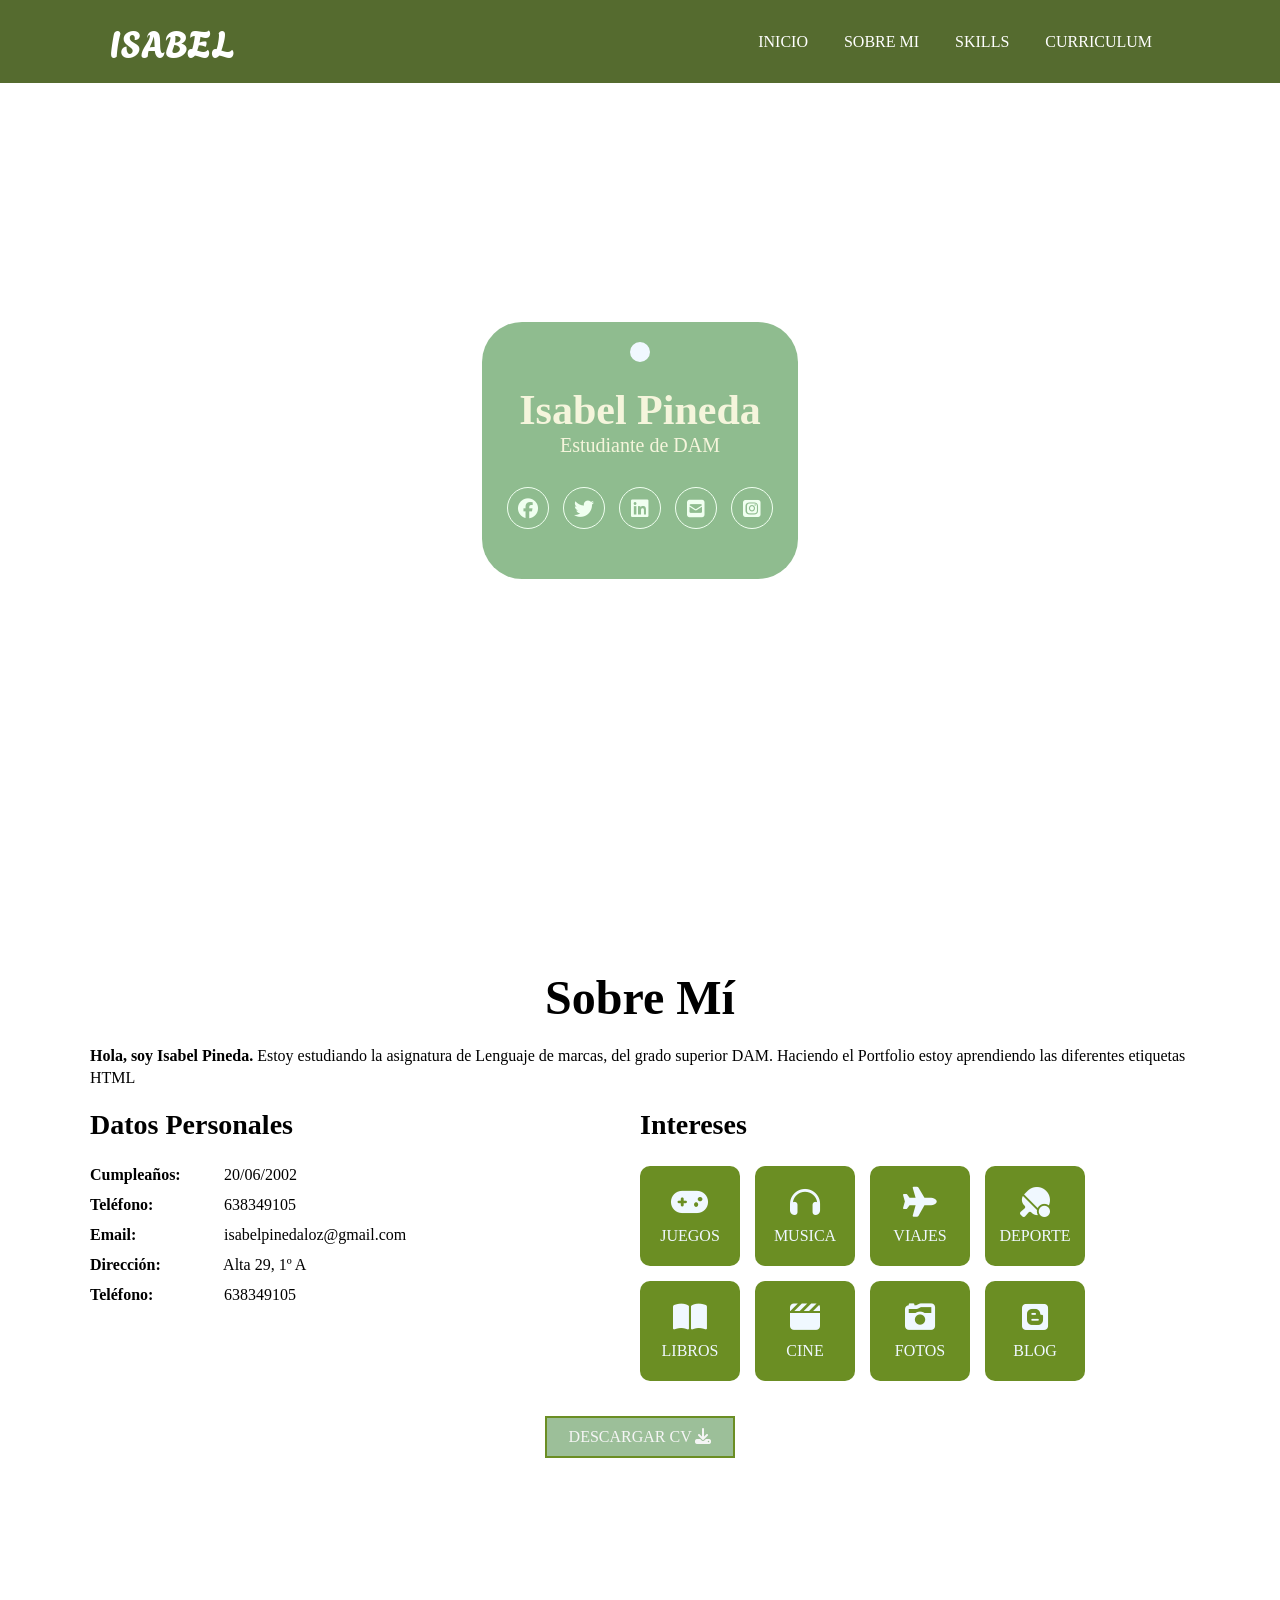
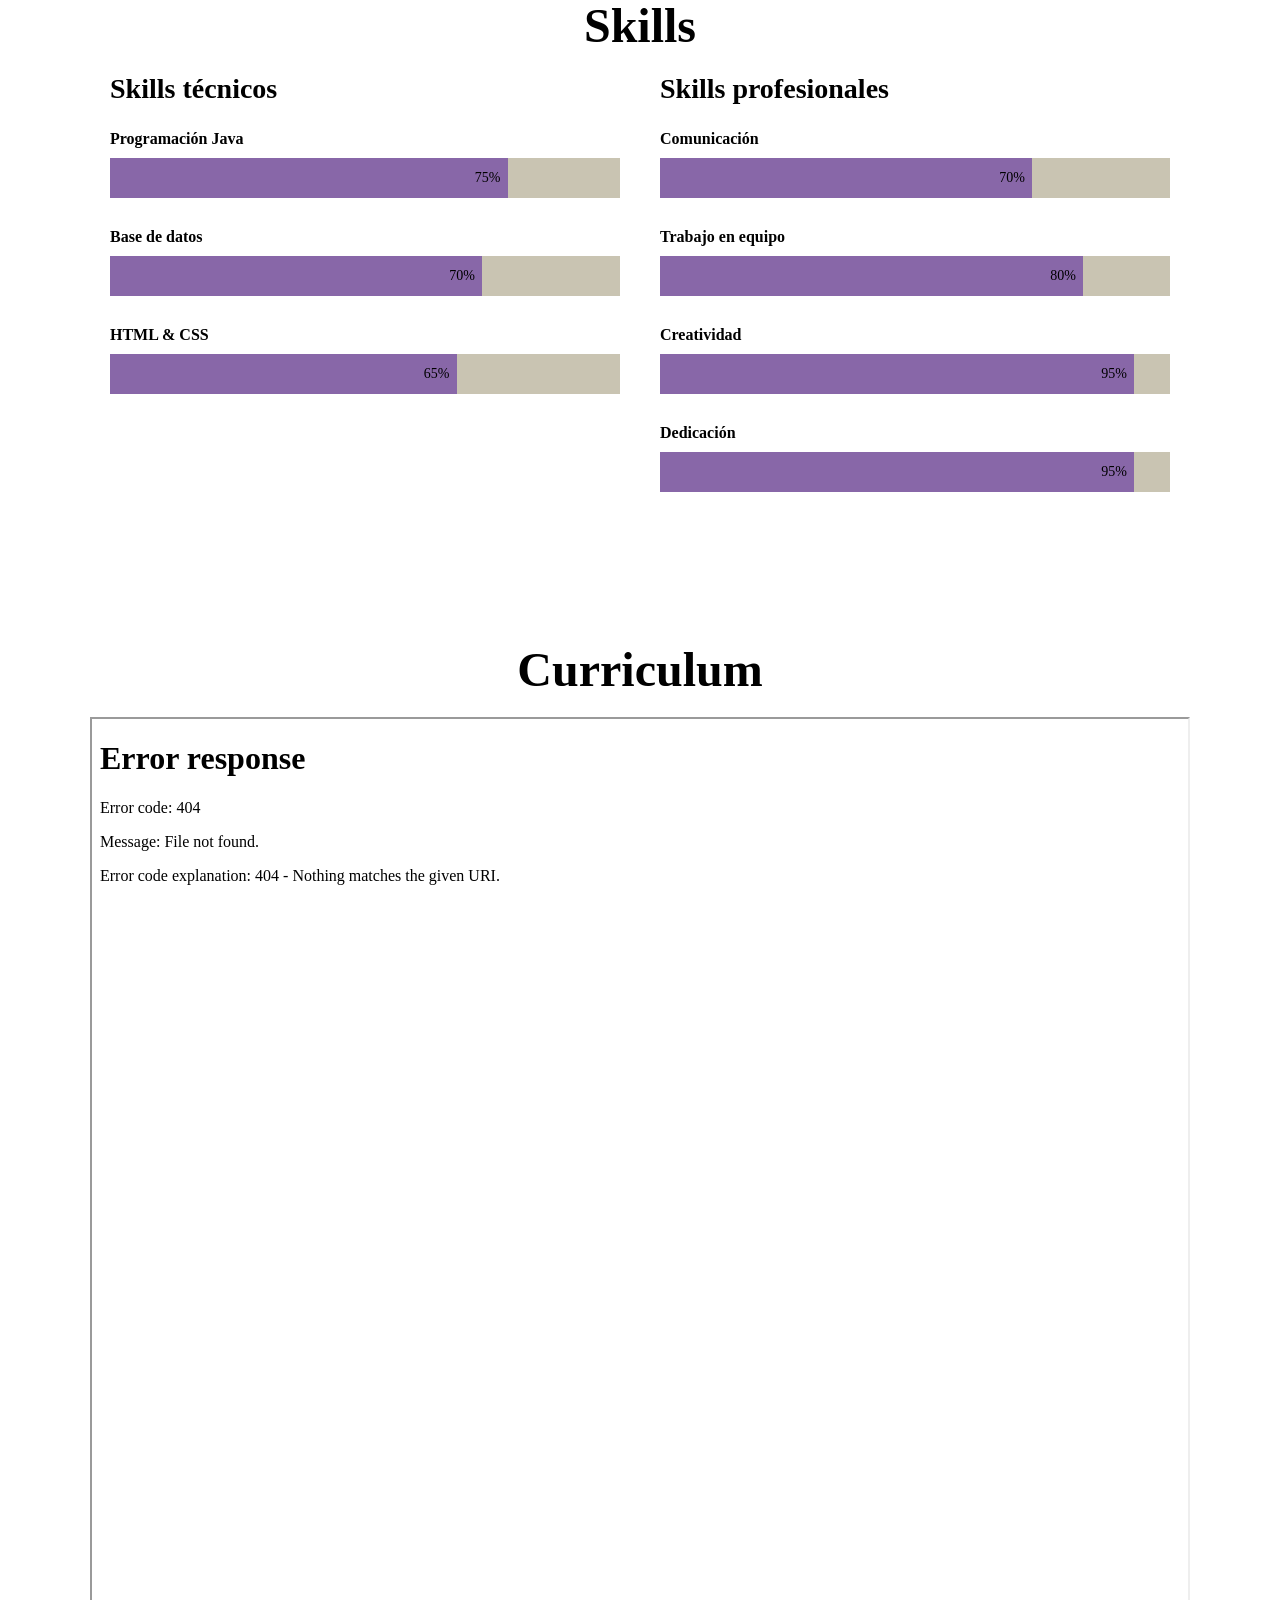
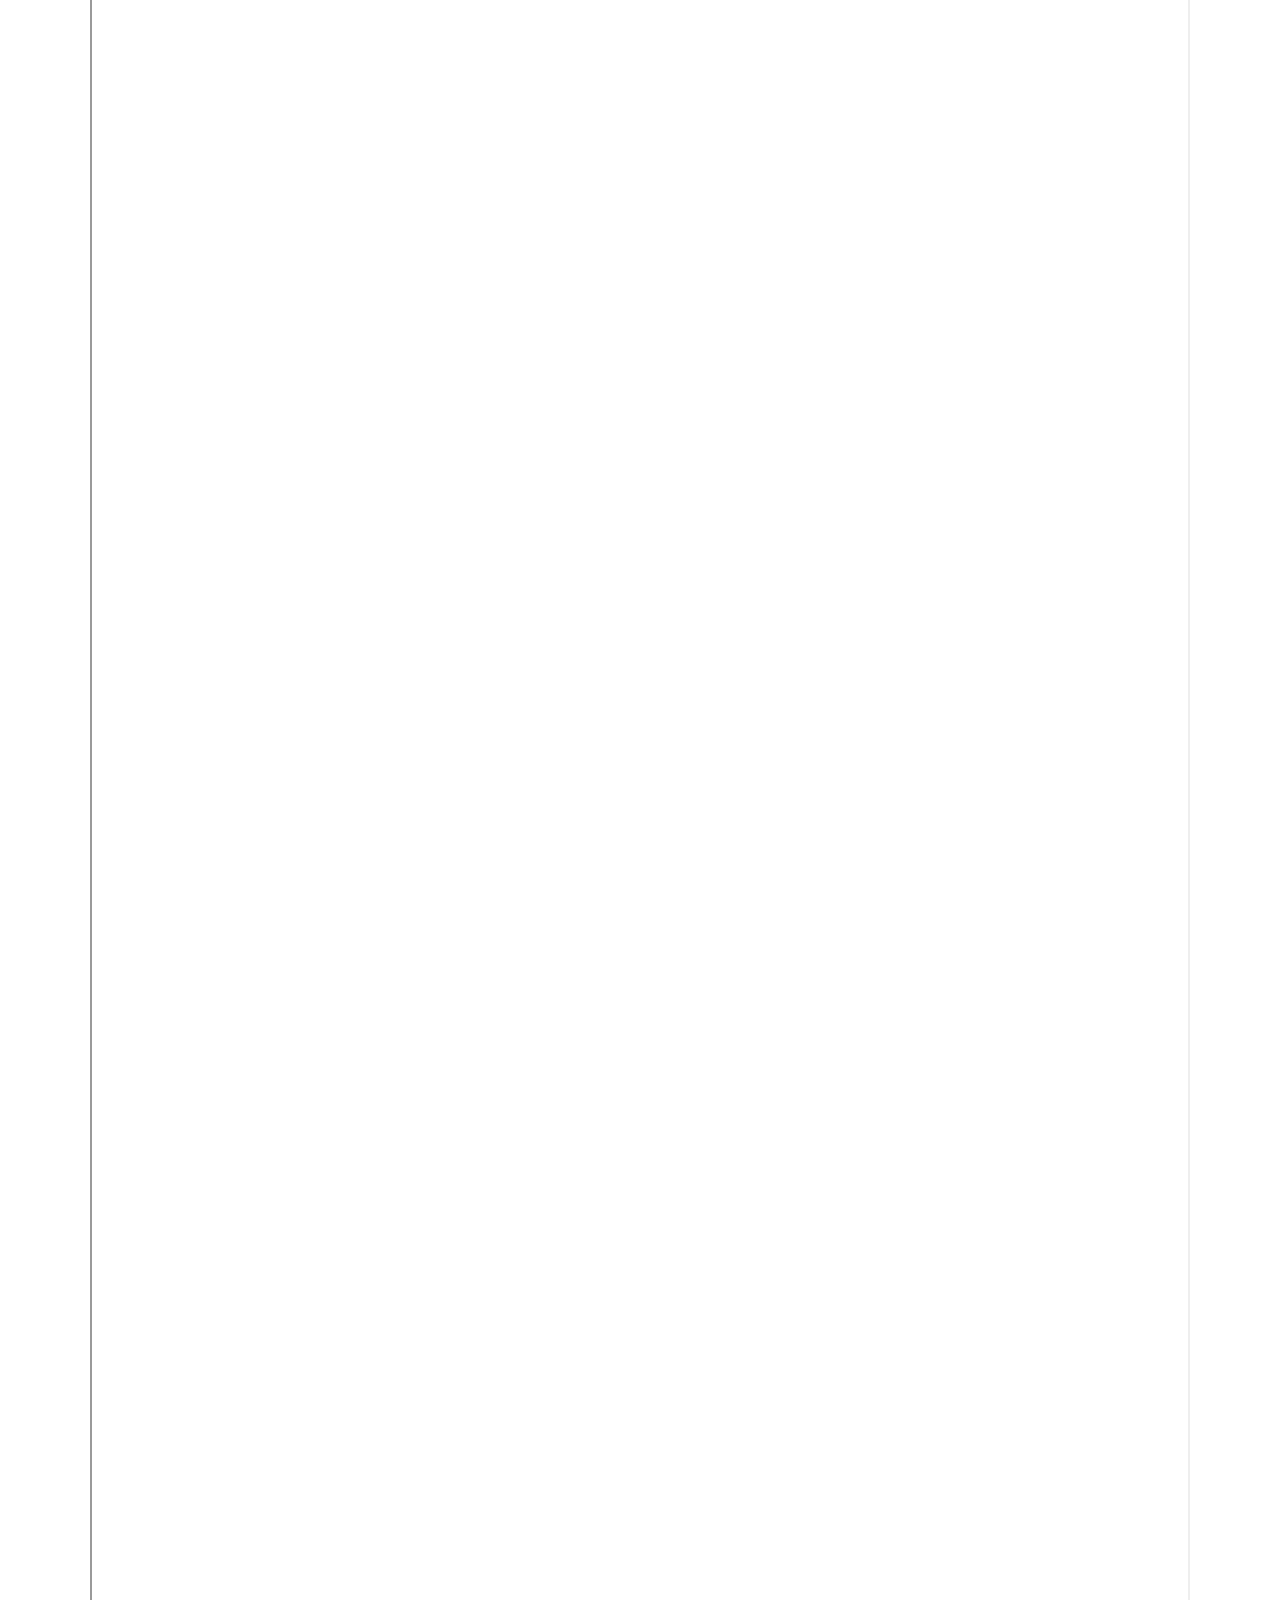
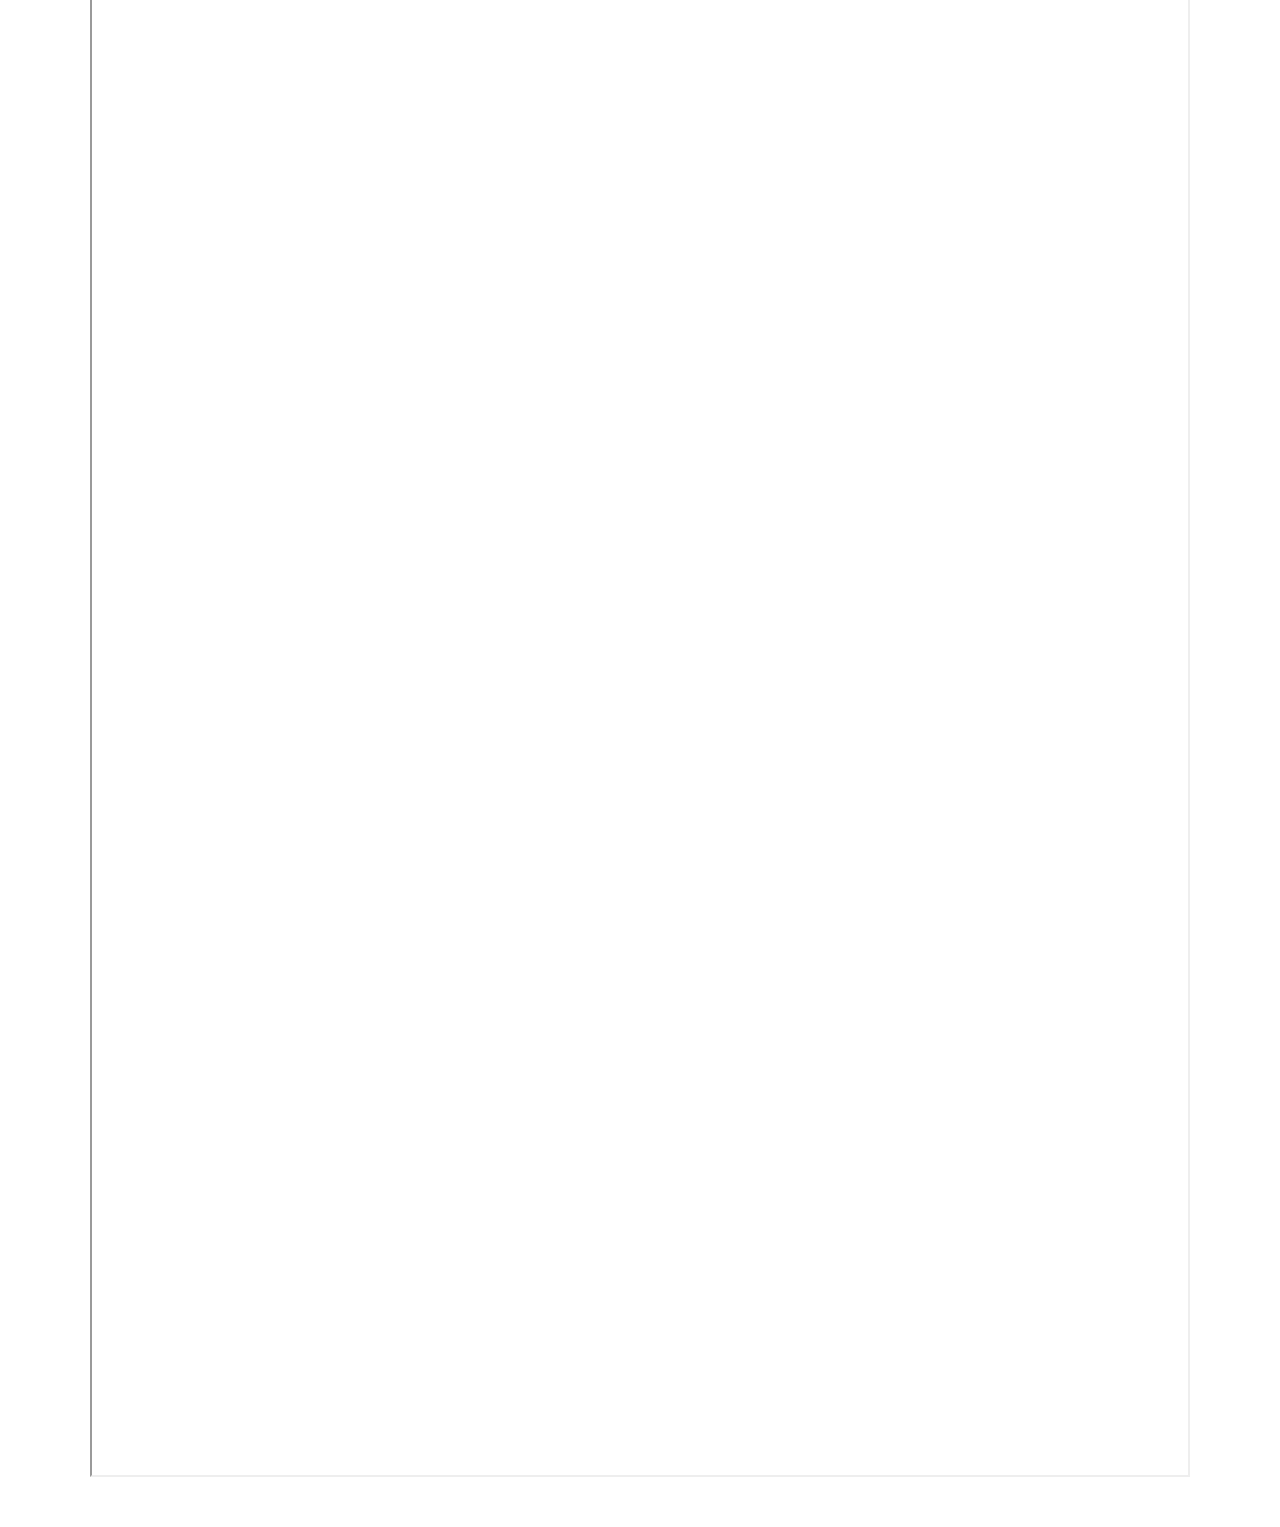
==== Portfolio/index.html @ 1b7d2fb7 "Add files via upload" ====
<!DOCTYPE html>

<html lang="es">
<head>
    <meta charset="UTF-8">
    <meta http-equiv="X-UA-Compatible" content="ie=edge">
    <meta name="viewport" content="width=device-width, initial-scale=1.0">
    <link rel="stylesheet" href="https://cdnjs.cloudflare.com/ajax/libs/font-awesome/6.4.2/css/all.min.css" integrity="sha512-z3gLpd7yknf1YoNbCzqRKc4qyor8gaKU1qmn+CShxbuBusANI9QpRohGBreCFkKxLhei6S9CQXFEbbKuqLg0DA==" crossorigin="anonymous" referrerpolicy="no-referrer" />
    <title>Portfolio</title>
    <link rel="stylesheet" href="estilos.css">
</head>
<body>
    <!--MENU ENCABEZADO-->
    <div class="contenedor-header">
        <header>
            <div class="logo">
                <a href="index.html">ISABEL</a>
            </div>
            <nav id="nav">
                <ul>
                    <li><a href="#inicio">INICIO</a></li>
                    <li><a href="#sobremi">SOBRE MI</a></li>
                    <li><a href="#skills">SKILLS</a></li>
                    <li><a href="#curriculum">CURRICULUM</a></li>
                </ul>
            </nav>
            <div class="nav-responsive">
                <i class="fa-solid fa-bars"></i>
            </div>
        </header>
    </div>

    <!--INICIO-->
    <section id="inicio" class="inicio">
        <div class="contenido-banner">
            <div class="contenedor-img">
                <img src="avatar.png" alt="">
            </div>
            <h1>Isabel Pineda</h1>
            <h2>Estudiante de DAM</h2>
            <div class="redes">
                <a href="https://www.facebook.com/" target="_blank"><i class="fa-brands fa-facebook"></i></a>
                <a href="https://twitter.com/" target="_blank"><i class="fa-brands fa-twitter"></i></a>
                <a href="https://es.linkedin.com/" target="_blank"><i class="fa-brands fa-linkedin"></i></a>
                <a href="./correo.png" target="_blank"><i class="fa-solid fa-square-envelope"></i></a>
                <a href="https://www.instagram.com/" target="_blank"><i class="fa-brands fa-square-instagram"></i></a>
            </div>
        </div>
    </section>

    <!--SOBRE MI-->
    <section id="sobremi" class="sobremi">
        <div class="contenido-seccion">
            <h2>Sobre Mí</h2>
            <p><span>Hola, soy Isabel Pineda.</span> Estoy estudiando la asignatura de Lenguaje de marcas, del grado superior DAM. Haciendo el Portfolio estoy aprendiendo las diferentes etiquetas HTML</p>
            <div class="fila">
                <!--DATOS PERSONALES-->
                <div class="col">
                    <h3>Datos Personales</h3>
                    <ul>
                        <li>
                            <strong>Cumpleaños: </strong>
                            20/06/2002
                        </li>
                        <li>
                            <strong>Teléfono: </strong>
                            638349105
                        </li>
                        <li>
                            <strong>Email: </strong>
                            isabelpinedaloz@gmail.com
                        </li>
                        <li>
                            <strong>Dirección: </strong>
                            Alta 29, 1º A 
                        </li>
                        <li>
                            <strong>Teléfono: </strong>
                            638349105
                        </li>
                    </ul> 
                </div>

                <!--INTERESES-->
                <div class="col">
                    <h3>Intereses</h3>
                    <div class="contenedor-intereses">
                        <div class="interes">
                            <i class="fa-solid fa-gamepad"></i>
                            <span><a href="./juegos.html" target="_blank">JUEGOS</a></span>
                        </div>
                        <div class="interes">
                            <i class="fa-solid fa-headphones"></i>
                            <span><a href="./musica.html" target="_blank">MUSICA</a></span>
                        </div>
                        <div class="interes">
                            <i class="fa-solid fa-plane"></i>
                            <span><a href="./viajes.html" target="_blank">VIAJES</a></span>
                        </div>
                        <div class="interes">
                            <i class="fa-solid fa-table-tennis-paddle-ball"></i>
                            <span><a href="./deporte.html" target="_blank">DEPORTE</a></span>
                        </div>
                        <div class="interes">
                            <i class="fa-solid fa-book-open"></i>
                            <span><a href="./libros.html" target="_blank">LIBROS</a></span>
                        </div>
                        <div class="interes">
                            <i class="fa-solid fa-clapperboard"></i>
                            <span><a href="./cine.html" target="_blank">CINE</a></span>
                        </div>
                        <div class="interes">
                            <i class="fa-solid fa-camera-retro"></i>
                            <span><a href="./fotos.html" target="_blank">FOTOS</a></span>
                        </div>
                        <div class="interes">
                            <i class="fa-brands fa-blogger"></i>                           
                            <span><a href="https://lmperfilisabel.blogspot.com/" target="_blank">BLOG</a></span>
                        </div>
                    </div>                     
                </div>
            </div>
            <button>

                <a href="cv.pdf" target="_blank" download="">DESCARGAR CV <i class="fa-solid fa-download"></i></a>
                <span class="overlay"></span>
            </button>
        </div>
    </section>

    <!--SKILLS-->
    <section class="skills" id="skills">
        <div class="contenido-seccion">
            <h2>Skills</h2>
            <div class="fila">
                <!--SKILLS TÉCNICOS-->
                <div class="col">
                    <h3>Skills técnicos</h3>
                    <div class="skill">
                        <span>Programación Java</span>
                        <div class="barra-skill">
                            <div class="progreso prog">
                                <span>75%</span>
                            </div>
                        </div>
                    </div>
                    <div class="skill">
                        <span>Base de datos</span>
                        <div class="barra-skill">
                            <div class="progreso bbdd">
                                <span>70%</span>
                            </div>
                        </div>
                    </div>
                    <div class="skill">
                        <span>HTML & CSS</span>
                        <div class="barra-skill">
                            <div class="progreso html">
                                <span>65%</span>
                            </div>
                        </div>
                    </div>
                </div>
                <!--SKILLS PROFESIONALES-->
                <div class="col">
                    <h3>Skills profesionales</h3>
                    <div class="skill">
                        <span> Comunicación</span>
                        <div class="barra-skill">
                            <div class="progreso comu">
                                <span>70%</span>
                            </div>
                        </div>
                    </div>
                    <div class="skill">
                        <span>Trabajo en equipo</span>
                        <div class="barra-skill">
                            <div class="progreso team">
                                <span>80%</span>
                            </div>
                        </div>
                    </div>
                    <div class="skill">
                        <span>Creatividad</span>
                        <div class="barra-skill">
                            <div class="progreso creative">
                                <span>95%</span>
                            </div>
                        </div>
                    </div>
                    <div class="skill">
                        <span>Dedicación</span>
                        <div class="barra-skill">
                            <div class="progreso dedi">
                                <span>95%</span>
                            </div>
                        </div>
                    </div>
                </div>
            </div>
        </div>
    </section>

    <!--CURRICULUM-->
    <section id="curriculum" class="curriculum">
        <div class="contenido-seccion">
            <h2>Curriculum</h2>
            
            <iframe src="./curriculum.html" alt="CV" allowfullscreen></iframe>
            
        </div>
    </section>
 
</body>
</html>
---- Portfolio/estilos.css ----
@import url('https://fonts.googleapis.com/css2?family=Agbalumo&family=Inconsolata&display=swap');
*{
    box-sizing: border-box;
    font-family: 'Iconsolata';
    margin: 0;
    padding: 0;
}
html{
    /* Me permite deslizar cuando hago clic en los links del menu */
    scroll-behavior: smooth;
}
/* MENU */
.contenedor-header{
    background-color: darkolivegreen;
    position: fixed;
    width: 100%;
    top:0;
    left: 0;
    z-index: 99;
}
.contenedor-header header{
    max-width: 1100px;
    margin: auto;
    display: flex;
    justify-content: space-between;
    align-items: center;
    padding: 15px 20px;

}
.contenedor-header header .logo a{
    font-family: 'Agbalumo';
    font-size: 36px;
    color:white;
    text-decoration: none;
}
.contenedor-header header ul{
    display: flex;
    list-style: none;

}
.contenedor-header header nav ul li a{
    text-align: none;
    color:white;
    margin: 0 15px;
    padding: 3px;
    transition: .5s;  
    text-decoration: none;
}
.contenedor-header header nav ul li a:hover{
    color:aliceblue;
}
.nav-responsive{
    color: aliceblue;
    padding: 5px 10px;
    border-radius: 5px;
    cursor: pointer;
    display:none;
}
/*INICIO*/
.inicio{
    background:url(fondoo.jpg);
    background-size: cover;
    height: 100vh;
    color:beige;
    display: flex;
    align-items: center;
}
.inicio .contenido-banner{
    padding: 20px;
    background-color: darkseagreen;
    max-width: 350px;
    margin: auto;
    text-align: center;
    border-radius: 40px;
}
.inicio .contenido-banner img{
    margin-top: 10px;
    border: 10px solid aliceblue;
    width: 80%;
    margin: auto;
    border-radius: 100%;
}
.inicio .contenido-banner h1{
    margin-top: 20px;
    font-size: 42px;
    font-family: 'Righteous';  
}
.inicio .contenido-banner h2{
    font-size: 20px;
    font-weight: normal;
}
.inicio .contenido-banner .redes a{
    color: honeydew;
    display: inline-block;
    text-decoration: none;
    border: 1px solid honeydew;
    border-radius: 100%;
    width: 42px;
    height: 42px;
    line-height: 42px;
    margin: 30px 5px;
    font-size: 20px;
    transition: .3s;
}
.inicio .contenido-banner .redes a:hover{
    background-color: lightgreen;
}
.sobremi{
    background:url(fondoo.jpg);
    background-size: cover;
    color:black;
    padding: 50px 20px;
}
.sobremi .contenido-seccion{
    max-width: 1100px;
    margin: auto; 
}
.sobremi h2{
    font-size: 48px;
    font-family: 'Righteous';
    text-align: center;
    padding: 20px 0;
}
.sobremi .contenido-seccion p{
    font: 18px;
    line-height: 22px;
    margin-bottom: 20px;
}
.sobremi .contenido-seccion p span {
    color: black;
    font-weight: bold;
    
}

.sobremi .fila{
    display: flex;
}
.sobremi .fila .col{
    width: 50%;
}
.sobremi .fila .col h3{
  font-size: 28px;
  font-family: 'Righteous';
  margin-bottom: 25px;
}
.sobremi .fila .col ul{
    list-style: none;
}
.sobremi .fila .col ul li{
    margin: 12px 0;
}
.sobremi .fila .col ul li strong{
   display: inline-block;
   color:black;
   width: 130px;
}
.sobremi .fila .col .contenedor-intereses{
    display: flex;
    flex-wrap: wrap;
}
.sobremi .fila .col .contenedor-intereses .interes{
    width: 100px;
    height: 100px;
    background-color: olivedrab;
    color: aliceblue;
    border-radius: 10px;
    margin: 0 15px 15px 0;
    display: flex;
    flex-direction: column;
    align-items: center;
    justify-content: center;
    transition: .3s;
}
.sobremi .fila .col .contenedor-intereses .interes a{
    text-decoration: none;
    color: aliceblue;
}
.sobremi .fila .col .contenedor-intereses .interes:hover{
    background-color: darkolivegreen;
}
.sobremi .fila .col .contenedor-intereses .interes i{
    font-size: 30px;
    margin-bottom: 10px;
}
.sobremi button{
    cursor: pointer;
    background-color: rgba(32, 112, 25, 0.445);
    border: 2px solid olivedrab;
    width: fit-content;
    display: block;
    margin: 20px auto;
    padding: 10px 22px;
    font-size: 16px;
    position: relative;
    z-index: 10;
    
}
.sobremi button a{
    text-decoration: none;
    color: whitesmoke;
}
.sobremi button .overlay{
    position: absolute;
    top: 0;
    left: 0;
    width: 0;
    height: 100%;
    background-color: olivedrab;
    z-index: -1;
    transition: 1s;
}
.sobremi button:hover .overlay{
    width: 100%;
}
 /*Skills*/
 .skills{
    background:url(fondoo.jpg);
    background-size: cover;
    color:black;
    padding: 50px 20px;
}
.skills .contenido-seccion{
    max-width: 1100px;
    margin: auto; 
}
.skills h2{
    font-size: 48px;
    font-family: 'Righteous';
    text-align: center;
    padding: 20px 0;
}
.skills .fila{
    display: flex;
}
.skills .fila .col{
    width: 50%;
    padding: 0 20px;
}
.skills .fila .col h3{
    font-size: 28px;
    font-family: 'Righteous';
    margin-bottom: 25px;
}
.skills .skill > span{
    font-weight: bold;
    display: block;
    margin-bottom: 10px;
}
.skills .skill .barra-skill{
    height: 40px;
    width: 100%;
    background-color: rgb(201, 196, 178);
    position: relative;
    margin-bottom: 30px;
}
.skills .skill .progreso{
    background-color:rgb(136, 103, 168);
    position: absolute;
    top: 0;
    left: 0;
    height: 40px;
}
.skills .skill .barra-skill span{
    position: absolute;
    height: 40px;
    width: 40px;
    background-color: rgb(136, 103, 168);
    line-height: 40px;
    text-align: center;
    top: 0px;
    right: -15px;
    font-size: 14px;
}
.skills .skill .prog{
    width: 0%;
    animation: 2s prog forwards;
}
@keyframes prog{
    0%{width: 0%;}
    100%{width: 75%;}
}
.skills .skill .bbdd{
    width: 0%;
    animation: 2s bbdd forwards;
}
@keyframes bbdd{
    0%{width: 0%;}
    100%{width: 70%;}
}
.skills .skill .html{
    width: 0%;
    animation: 2s html forwards;
}
@keyframes html{
    0%{width: 0%;}
    100%{width: 65%;}
}
.skills .skill .comu{
    width: 0%;
    animation: 2s comu forwards;
}
@keyframes comu{
    0%{width: 0%;}
    100%{width: 70%;}
}
.skills .skill .team{
    width: 0%;
    animation: 2s team forwards;
}
@keyframes team{
    0%{width: 0%;}
    100%{width: 80%;}
}
.skills .skill .creative{
    width: 0%;
    animation: 2s creative forwards;
}
@keyframes creative{
    0%{width: 0%;}
    100%{width: 90%;}
}
.skills .skill .dedi{
    width: 0%;
    animation: 2s dedi forwards;
}
@keyframes dedi{
    0%{width: 0%;}
    100%{width: 90%;}
}
.curriculum{
    background:url(fondoo.jpg);
    background-size: cover;
    color:black;
    padding: 50px 20px;
}
.curriculum .contenido-seccion{
    max-width: 1100px;
    margin: auto; 
}
.curriculum h2{
    font-size: 48px;
    font-family: 'Righteous';
    text-align: center;
    padding: 20px 0;
}
iframe{
    width: 100%;
    height: 440vh;
    display: flex;
}
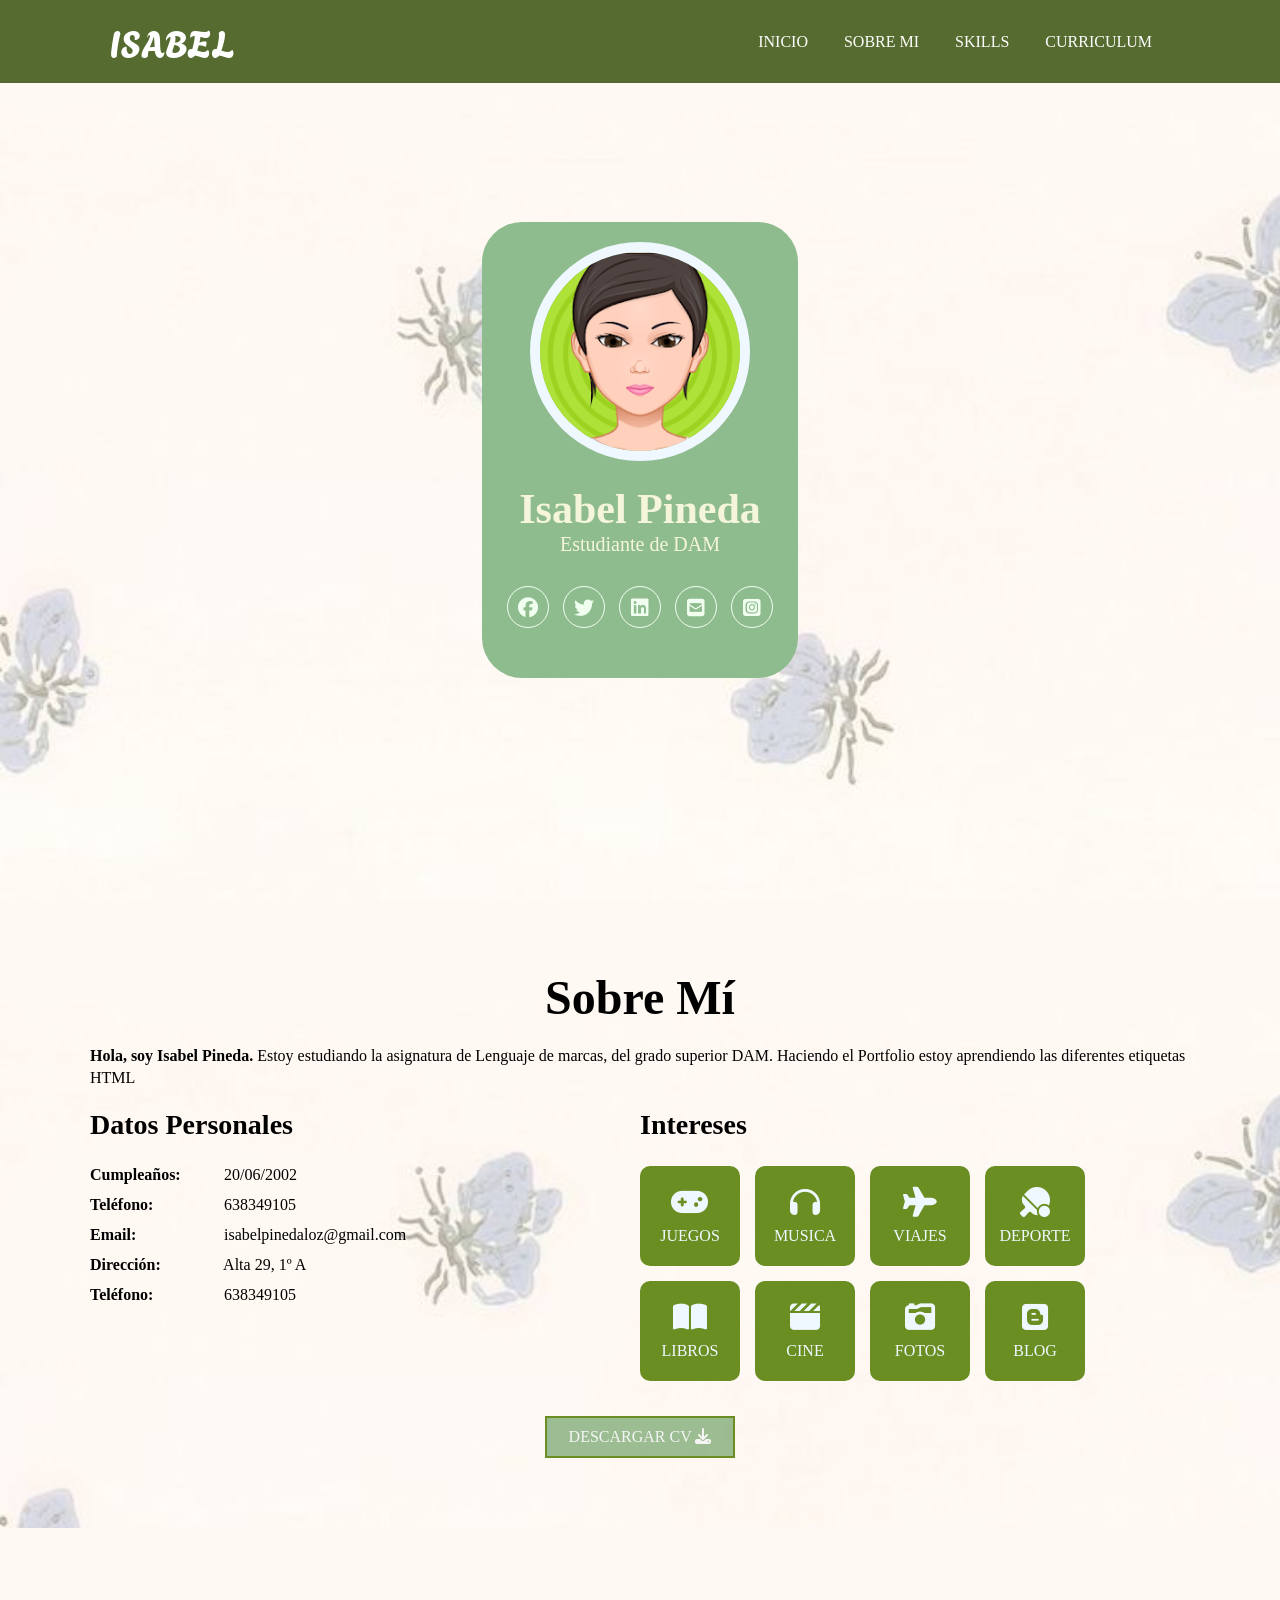
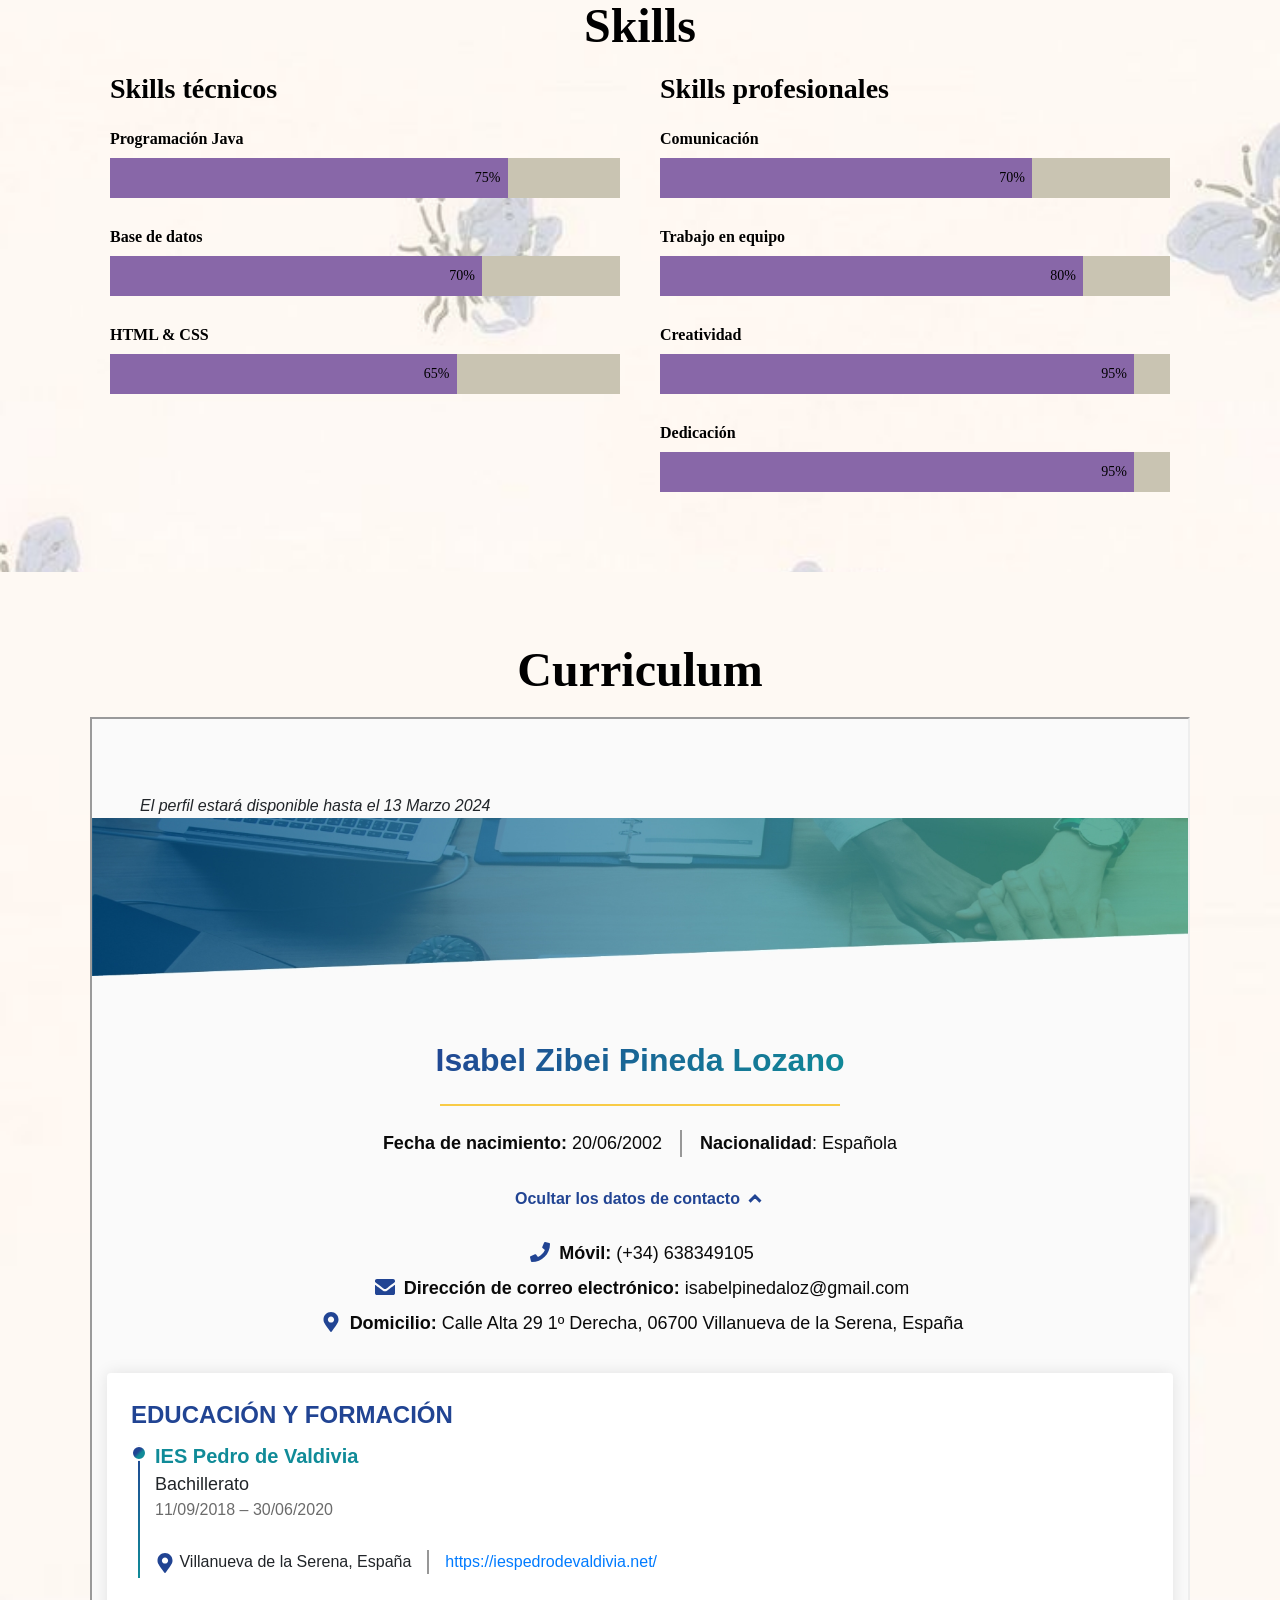
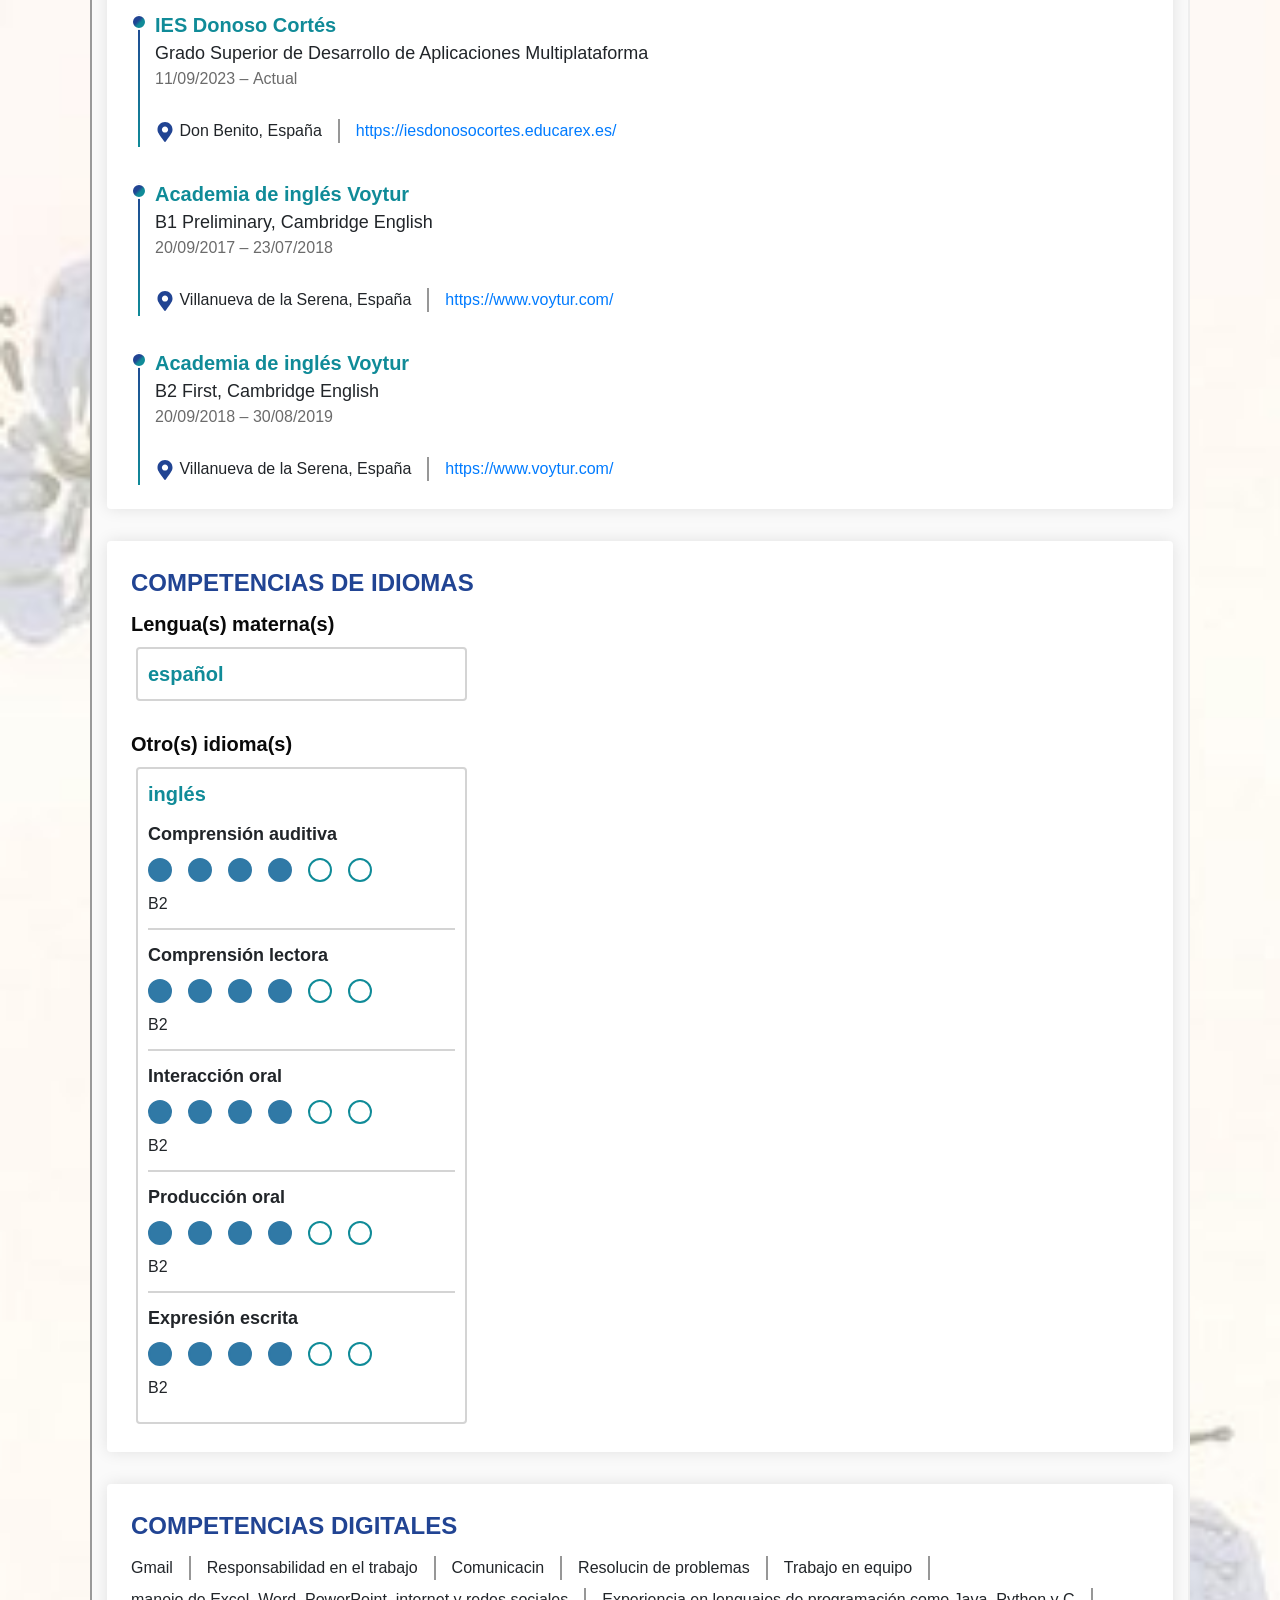
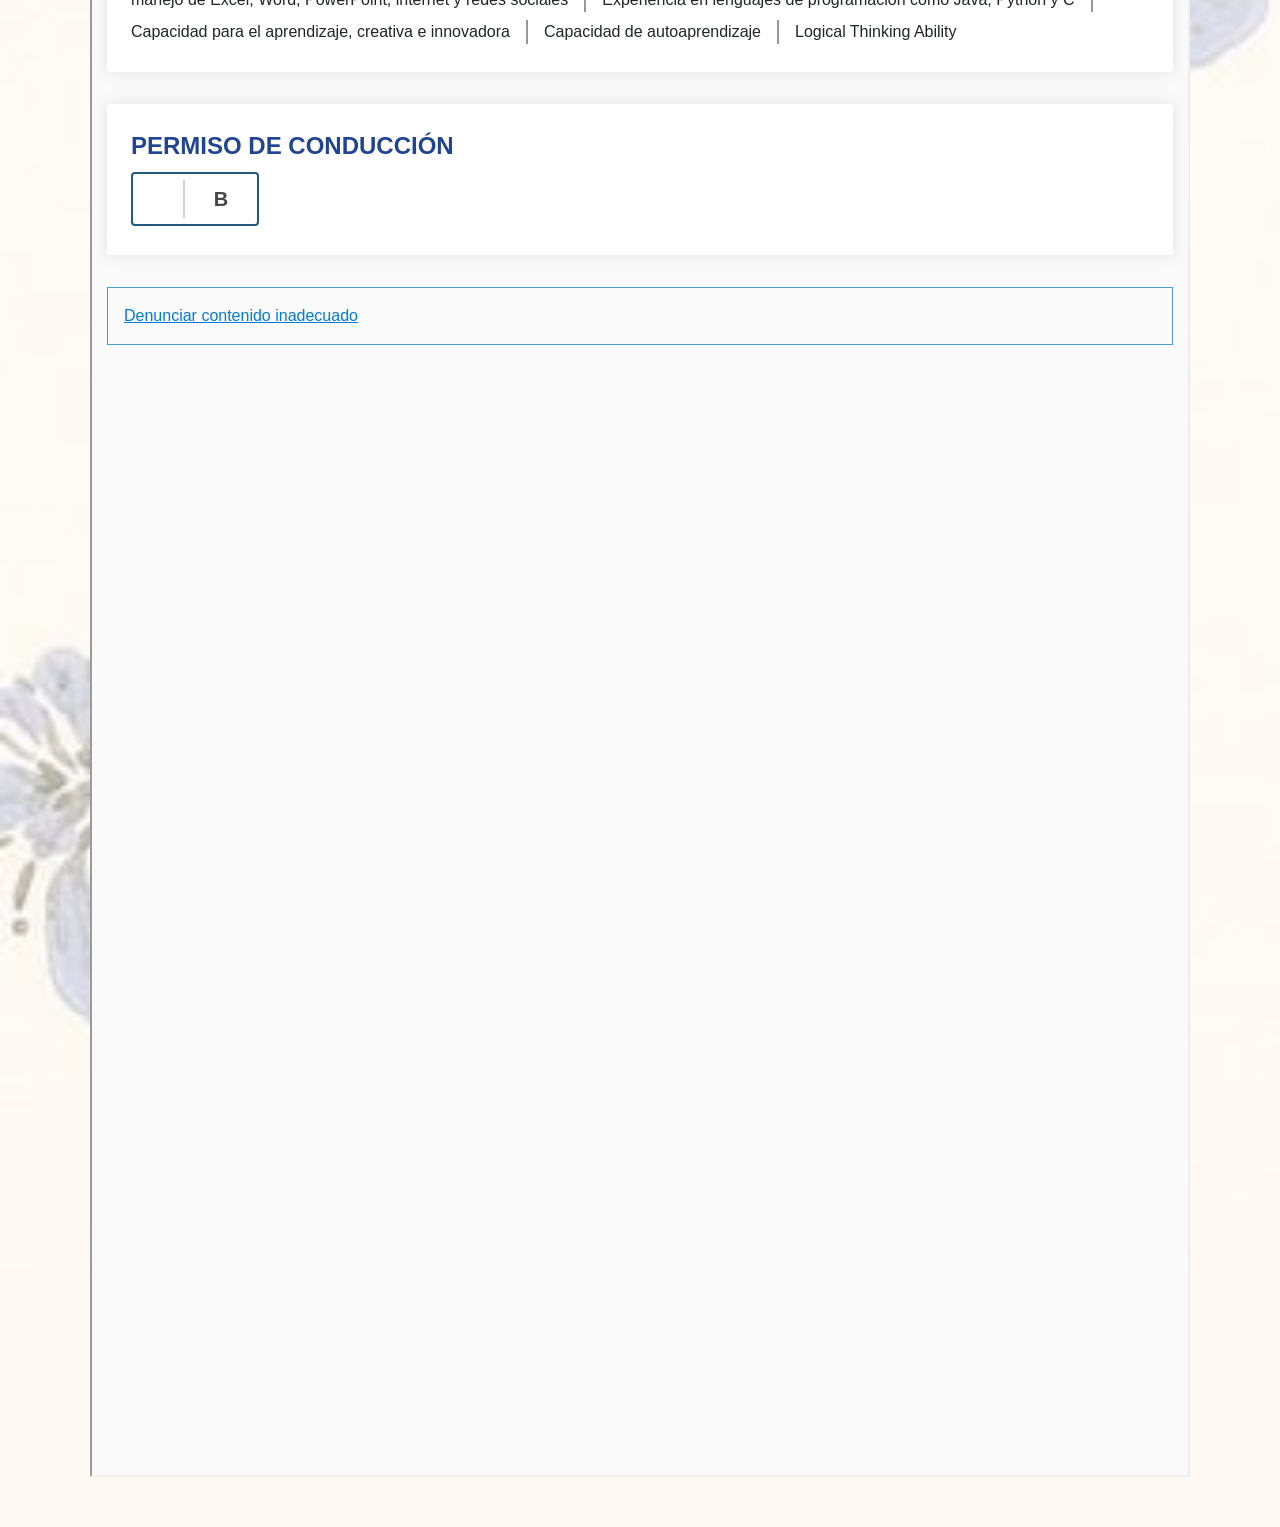
==== commit d0a948bc: "Add files via upload" ====
--- a/Portfolio/index.html
+++ b/Portfolio/index.html
@@ -7,14 +7,14 @@
     <meta name="viewport" content="width=device-width, initial-scale=1.0">
     <link rel="stylesheet" href="https://cdnjs.cloudflare.com/ajax/libs/font-awesome/6.4.2/css/all.min.css" integrity="sha512-z3gLpd7yknf1YoNbCzqRKc4qyor8gaKU1qmn+CShxbuBusANI9QpRohGBreCFkKxLhei6S9CQXFEbbKuqLg0DA==" crossorigin="anonymous" referrerpolicy="no-referrer" />
     <title>Portfolio</title>
-    <link rel="stylesheet" href="estilos.css">
+    <link rel="stylesheet" href="./css/estilos.css">
 </head>
 <body>
     <!--MENU ENCABEZADO-->
     <div class="contenedor-header">
         <header>
             <div class="logo">
-                <a href="index.html">ISABEL</a>
+                <a href="./index.html">ISABEL</a>
             </div>
             <nav id="nav">
                 <ul>
@@ -34,7 +34,7 @@
     <section id="inicio" class="inicio">
         <div class="contenido-banner">
             <div class="contenedor-img">
-                <img src="avatar.png" alt="">
+                <img src="./img/avatar.png" alt="">
             </div>
             <h1>Isabel Pineda</h1>
             <h2>Estudiante de DAM</h2>
@@ -42,7 +42,7 @@
                 <a href="https://www.facebook.com/" target="_blank"><i class="fa-brands fa-facebook"></i></a>
                 <a href="https://twitter.com/" target="_blank"><i class="fa-brands fa-twitter"></i></a>
                 <a href="https://es.linkedin.com/" target="_blank"><i class="fa-brands fa-linkedin"></i></a>
-                <a href="./correo.png" target="_blank"><i class="fa-solid fa-square-envelope"></i></a>
+                <a href="./img/correo.png" target="_blank"><i class="fa-solid fa-square-envelope"></i></a>
                 <a href="https://www.instagram.com/" target="_blank"><i class="fa-brands fa-square-instagram"></i></a>
             </div>
         </div>
@@ -87,31 +87,31 @@
                     <div class="contenedor-intereses">
                         <div class="interes">
                             <i class="fa-solid fa-gamepad"></i>
-                            <span><a href="./juegos.html" target="_blank">JUEGOS</a></span>
+                            <span><a href="./src/juegos.html" target="_blank">JUEGOS</a></span>
                         </div>
                         <div class="interes">
                             <i class="fa-solid fa-headphones"></i>
-                            <span><a href="./musica.html" target="_blank">MUSICA</a></span>
+                            <span><a href="./src/musica.html" target="_blank">MUSICA</a></span>
                         </div>
                         <div class="interes">
                             <i class="fa-solid fa-plane"></i>
-                            <span><a href="./viajes.html" target="_blank">VIAJES</a></span>
+                            <span><a href="./src/viajes.html" target="_blank">VIAJES</a></span>
                         </div>
                         <div class="interes">
                             <i class="fa-solid fa-table-tennis-paddle-ball"></i>
-                            <span><a href="./deporte.html" target="_blank">DEPORTE</a></span>
+                            <span><a href="./src/deporte.html" target="_blank">DEPORTE</a></span>
                         </div>
                         <div class="interes">
                             <i class="fa-solid fa-book-open"></i>
-                            <span><a href="./libros.html" target="_blank">LIBROS</a></span>
+                            <span><a href="./src/libros.html" target="_blank">LIBROS</a></span>
                         </div>
                         <div class="interes">
                             <i class="fa-solid fa-clapperboard"></i>
-                            <span><a href="./cine.html" target="_blank">CINE</a></span>
+                            <span><a href="./src/cine.html" target="_blank">CINE</a></span>
                         </div>
                         <div class="interes">
                             <i class="fa-solid fa-camera-retro"></i>
-                            <span><a href="./fotos.html" target="_blank">FOTOS</a></span>
+                            <span><a href="./src/fotos.html" target="_blank">FOTOS</a></span>
                         </div>
                         <div class="interes">
                             <i class="fa-brands fa-blogger"></i>                           
@@ -122,7 +122,7 @@
             </div>
             <button>
 
-                <a href="cv.pdf" target="_blank" download="">DESCARGAR CV <i class="fa-solid fa-download"></i></a>
+                <a href="./doc/cv.pdf" target="_blank" download="">DESCARGAR CV <i class="fa-solid fa-download"></i></a>
                 <span class="overlay"></span>
             </button>
         </div>
@@ -206,7 +206,7 @@
         <div class="contenido-seccion">
             <h2>Curriculum</h2>
             
-            <iframe src="./curriculum.html" alt="CV" allowfullscreen></iframe>
+            <iframe src="./src/curriculum.html" alt="CV" allowfullscreen></iframe>
             
         </div>
     </section>
--- a/Portfolio/css/estilos.css
+++ b/Portfolio/css/estilos.css
@@ -0,0 +1,350 @@
+@import url('https://fonts.googleapis.com/css2?family=Agbalumo&family=Inconsolata&display=swap');
+*{
+    box-sizing: border-box;
+    font-family: 'Iconsolata';
+    margin: 0;
+    padding: 0;
+}
+html{
+    /* Me permite deslizar cuando hago clic en los links del menu */
+    scroll-behavior: smooth;
+}
+/* MENU */
+.contenedor-header{
+    background-color: darkolivegreen;
+    position: fixed;
+    width: 100%;
+    top:0;
+    left: 0;
+    z-index: 99;
+}
+.contenedor-header header{
+    max-width: 1100px;
+    margin: auto;
+    display: flex;
+    justify-content: space-between;
+    align-items: center;
+    padding: 15px 20px;
+
+}
+.contenedor-header header .logo a{
+    font-family: 'Agbalumo';
+    font-size: 36px;
+    color:white;
+    text-decoration: none;
+}
+.contenedor-header header ul{
+    display: flex;
+    list-style: none;
+
+}
+.contenedor-header header nav ul li a{
+    text-align: none;
+    color:white;
+    margin: 0 15px;
+    padding: 3px;
+    transition: .5s;  
+    text-decoration: none;
+}
+.contenedor-header header nav ul li a:hover{
+    color:aliceblue;
+}
+.nav-responsive{
+    color: aliceblue;
+    padding: 5px 10px;
+    border-radius: 5px;
+    cursor: pointer;
+    display:none;
+}
+/*INICIO*/
+.inicio{
+    background:url(../img/fondoo.jpg);
+    background-size: cover;
+    height: 100vh;
+    color:beige;
+    display: flex;
+    align-items: center;
+}
+.inicio .contenido-banner{
+    padding: 20px;
+    background-color: darkseagreen;
+    max-width: 350px;
+    margin: auto;
+    text-align: center;
+    border-radius: 40px;
+}
+.inicio .contenido-banner img{
+    margin-top: 10px;
+    border: 10px solid aliceblue;
+    width: 80%;
+    margin: auto;
+    border-radius: 100%;
+}
+.inicio .contenido-banner h1{
+    margin-top: 20px;
+    font-size: 42px;
+    font-family: 'Righteous';  
+}
+.inicio .contenido-banner h2{
+    font-size: 20px;
+    font-weight: normal;
+}
+.inicio .contenido-banner .redes a{
+    color: honeydew;
+    display: inline-block;
+    text-decoration: none;
+    border: 1px solid honeydew;
+    border-radius: 100%;
+    width: 42px;
+    height: 42px;
+    line-height: 42px;
+    margin: 30px 5px;
+    font-size: 20px;
+    transition: .3s;
+}
+.inicio .contenido-banner .redes a:hover{
+    background-color: lightgreen;
+}
+.sobremi{
+    background:url(../img/fondoo.jpg);
+    background-size: cover;
+    color:black;
+    padding: 50px 20px;
+}
+.sobremi .contenido-seccion{
+    max-width: 1100px;
+    margin: auto; 
+}
+.sobremi h2{
+    font-size: 48px;
+    font-family: 'Righteous';
+    text-align: center;
+    padding: 20px 0;
+}
+.sobremi .contenido-seccion p{
+    font: 18px;
+    line-height: 22px;
+    margin-bottom: 20px;
+}
+.sobremi .contenido-seccion p span {
+    color: black;
+    font-weight: bold;
+    
+}
+
+.sobremi .fila{
+    display: flex;
+}
+.sobremi .fila .col{
+    width: 50%;
+}
+.sobremi .fila .col h3{
+  font-size: 28px;
+  font-family: 'Righteous';
+  margin-bottom: 25px;
+}
+.sobremi .fila .col ul{
+    list-style: none;
+}
+.sobremi .fila .col ul li{
+    margin: 12px 0;
+}
+.sobremi .fila .col ul li strong{
+   display: inline-block;
+   color:black;
+   width: 130px;
+}
+.sobremi .fila .col .contenedor-intereses{
+    display: flex;
+    flex-wrap: wrap;
+}
+.sobremi .fila .col .contenedor-intereses .interes{
+    width: 100px;
+    height: 100px;
+    background-color: olivedrab;
+    color: aliceblue;
+    border-radius: 10px;
+    margin: 0 15px 15px 0;
+    display: flex;
+    flex-direction: column;
+    align-items: center;
+    justify-content: center;
+    transition: .3s;
+}
+.sobremi .fila .col .contenedor-intereses .interes a{
+    text-decoration: none;
+    color: aliceblue;
+}
+.sobremi .fila .col .contenedor-intereses .interes:hover{
+    background-color: darkolivegreen;
+}
+.sobremi .fila .col .contenedor-intereses .interes i{
+    font-size: 30px;
+    margin-bottom: 10px;
+}
+.sobremi button{
+    cursor: pointer;
+    background-color: rgba(32, 112, 25, 0.445);
+    border: 2px solid olivedrab;
+    width: fit-content;
+    display: block;
+    margin: 20px auto;
+    padding: 10px 22px;
+    font-size: 16px;
+    position: relative;
+    z-index: 10;
+    
+}
+.sobremi button a{
+    text-decoration: none;
+    color: whitesmoke;
+}
+.sobremi button .overlay{
+    position: absolute;
+    top: 0;
+    left: 0;
+    width: 0;
+    height: 100%;
+    background-color: olivedrab;
+    z-index: -1;
+    transition: 1s;
+}
+.sobremi button:hover .overlay{
+    width: 100%;
+}
+ /*Skills*/
+ .skills{
+    background:url(../img/fondoo.jpg);
+    background-size: cover;
+    color:black;
+    padding: 50px 20px;
+}
+.skills .contenido-seccion{
+    max-width: 1100px;
+    margin: auto; 
+}
+.skills h2{
+    font-size: 48px;
+    font-family: 'Righteous';
+    text-align: center;
+    padding: 20px 0;
+}
+.skills .fila{
+    display: flex;
+}
+.skills .fila .col{
+    width: 50%;
+    padding: 0 20px;
+}
+.skills .fila .col h3{
+    font-size: 28px;
+    font-family: 'Righteous';
+    margin-bottom: 25px;
+}
+.skills .skill > span{
+    font-weight: bold;
+    display: block;
+    margin-bottom: 10px;
+}
+.skills .skill .barra-skill{
+    height: 40px;
+    width: 100%;
+    background-color: rgb(201, 196, 178);
+    position: relative;
+    margin-bottom: 30px;
+}
+.skills .skill .progreso{
+    background-color:rgb(136, 103, 168);
+    position: absolute;
+    top: 0;
+    left: 0;
+    height: 40px;
+}
+.skills .skill .barra-skill span{
+    position: absolute;
+    height: 40px;
+    width: 40px;
+    background-color: rgb(136, 103, 168);
+    line-height: 40px;
+    text-align: center;
+    top: 0px;
+    right: -15px;
+    font-size: 14px;
+}
+.skills .skill .prog{
+    width: 0%;
+    animation: 2s prog forwards;
+}
+@keyframes prog{
+    0%{width: 0%;}
+    100%{width: 75%;}
+}
+.skills .skill .bbdd{
+    width: 0%;
+    animation: 2s bbdd forwards;
+}
+@keyframes bbdd{
+    0%{width: 0%;}
+    100%{width: 70%;}
+}
+.skills .skill .html{
+    width: 0%;
+    animation: 2s html forwards;
+}
+@keyframes html{
+    0%{width: 0%;}
+    100%{width: 65%;}
+}
+.skills .skill .comu{
+    width: 0%;
+    animation: 2s comu forwards;
+}
+@keyframes comu{
+    0%{width: 0%;}
+    100%{width: 70%;}
+}
+.skills .skill .team{
+    width: 0%;
+    animation: 2s team forwards;
+}
+@keyframes team{
+    0%{width: 0%;}
+    100%{width: 80%;}
+}
+.skills .skill .creative{
+    width: 0%;
+    animation: 2s creative forwards;
+}
+@keyframes creative{
+    0%{width: 0%;}
+    100%{width: 90%;}
+}
+.skills .skill .dedi{
+    width: 0%;
+    animation: 2s dedi forwards;
+}
+@keyframes dedi{
+    0%{width: 0%;}
+    100%{width: 90%;}
+}
+.curriculum{
+    background:url(../img/fondoo.jpg);
+    background-size: cover;
+    color:black;
+    padding: 50px 20px;
+}
+.curriculum .contenido-seccion{
+    max-width: 1100px;
+    margin: auto; 
+}
+.curriculum h2{
+    font-size: 48px;
+    font-family: 'Righteous';
+    text-align: center;
+    padding: 20px 0;
+}
+iframe{
+    width: 100%;
+    height: 440vh;
+    display: flex;
+}
